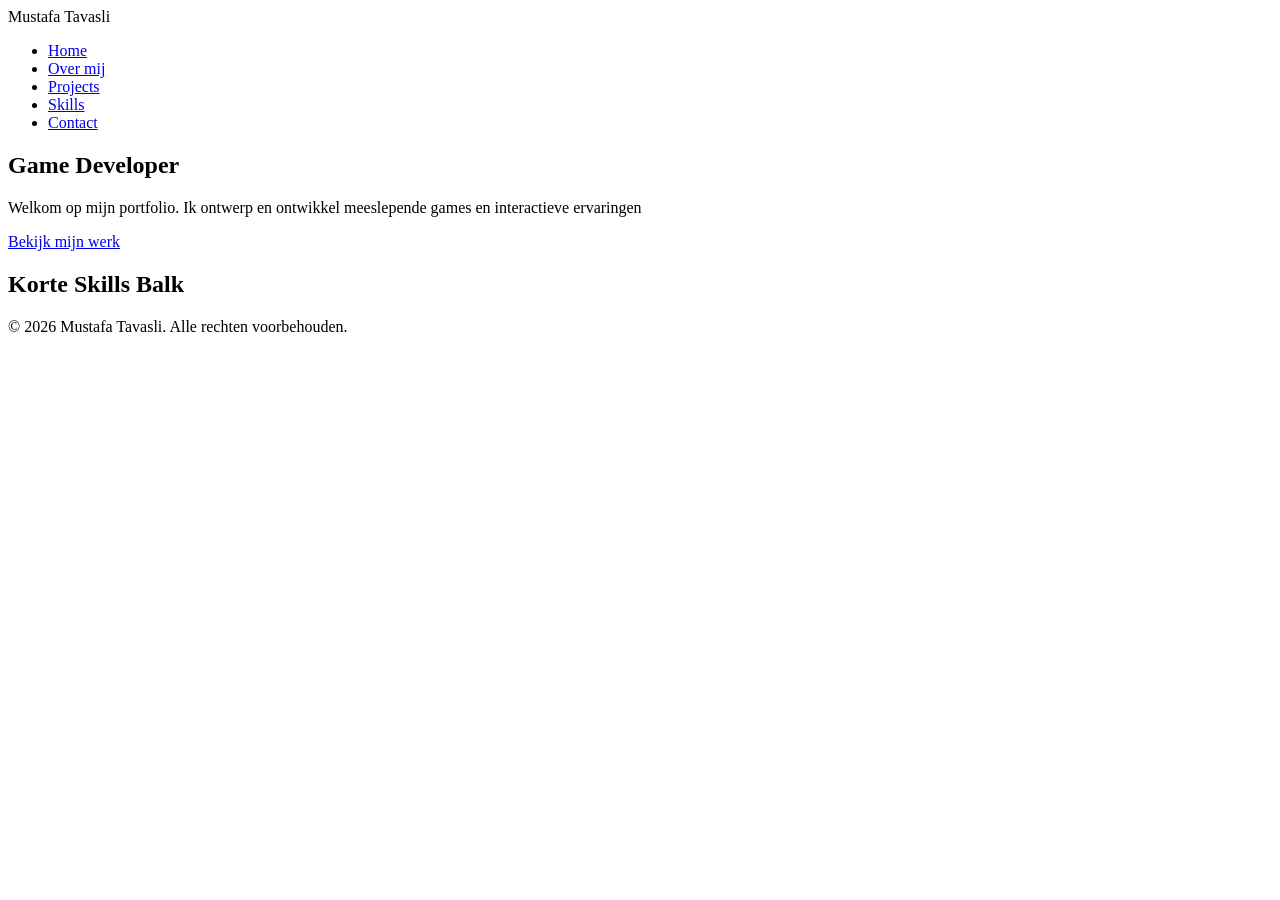
==== index.html @ 4c49d5e8 "Basisstructuur en mappen toegevoegd voor portfolio" ====
<!DOCTYPE html>
<html lang="en">
<head>
    <meta charset="UTF-8">
    <meta name="viewport" content="width=device-width, initial-scale=1.0">
    <title>Portfolio Mustafa Tavasli | Home</title>
    <link rel="stylesheet" href="css/style.css">
</head>
<body>
    <header>
        <div class="logo">Mustafa Tavasli</div>
        <nav>
            <ul>
                <li><a href="index.html" class="active">Home</a></li>
                <li><a href="over-mij.html" class="active">Over mij</a></li>
                <li><a href="projects.html" class="active">Projects</a></li>
                <li><a href="skills.html" class="active">Skills</a></li>
                <li><a href="contact.html" class="active">Contact</a></li>
            </ul>
        </nav>
    </header>

    <main>
        <section class="hero">
            <h1>Game Developer</h1>
            <p>Welkom op mijn portfolio. Ik ontwerp en ontwikkel meeslepende games en interactieve ervaringen</p>
            <a href="projects.html" class="btn">Bekijk mijn werk</a>
        </section>

        <section class="skills-preview">
            <h2>Korte Skills Balk</h2>
            <!--Skills icons-->
        </section>
    </main>

    <footer>
        <p>&copy; 2026 Mustafa Tavasli. Alle rechten voorbehouden.</p>
    </footer>
    <script src="js/script.js"></script>
</body>
</html>
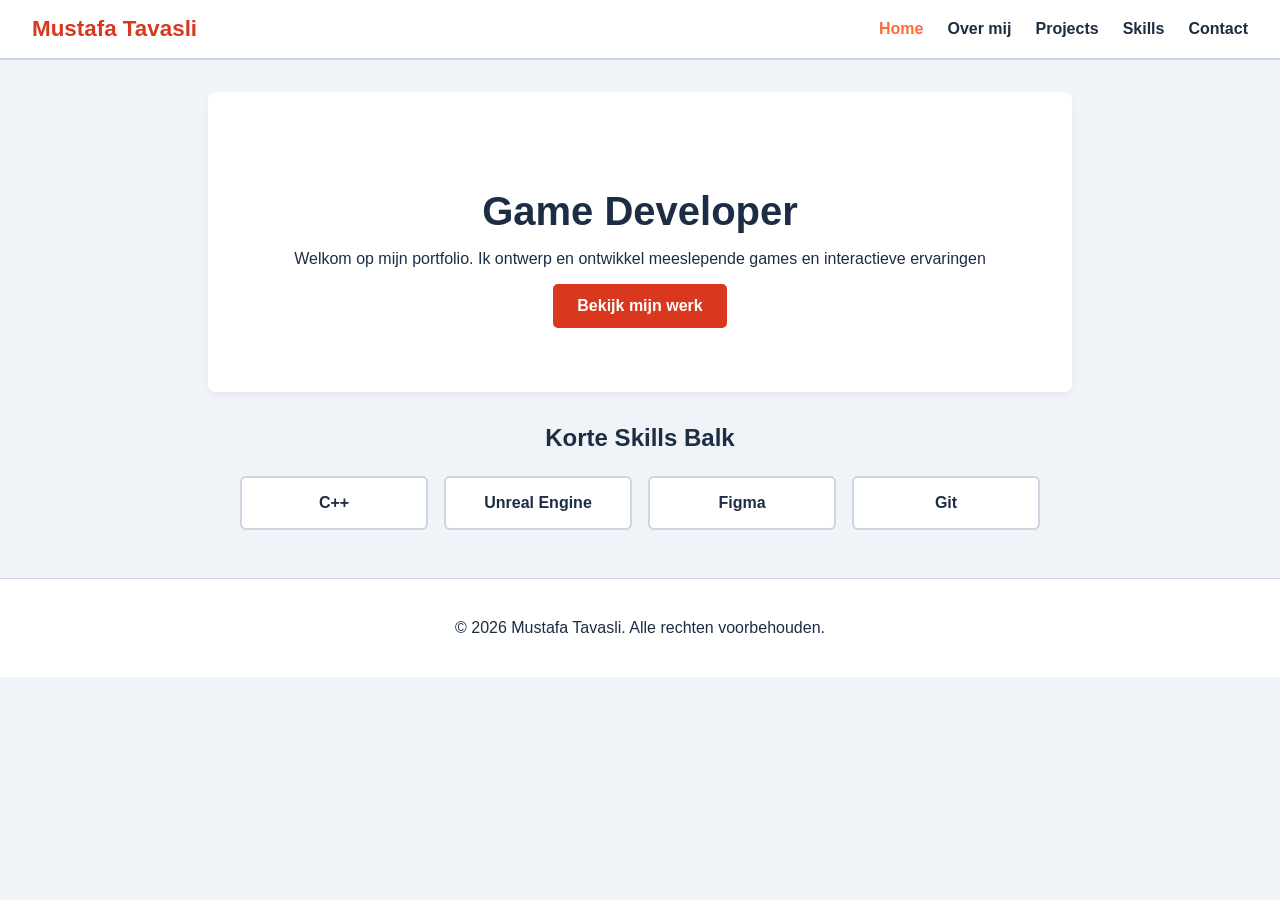
==== commit db31e926: "style gegeven en homepagina gemaakt" ====
--- a/index.html
+++ b/index.html
@@ -12,10 +12,10 @@
         <nav>
             <ul>
                 <li><a href="index.html" class="active">Home</a></li>
-                <li><a href="over-mij.html" class="active">Over mij</a></li>
-                <li><a href="projects.html" class="active">Projects</a></li>
-                <li><a href="skills.html" class="active">Skills</a></li>
-                <li><a href="contact.html" class="active">Contact</a></li>
+                <li><a href="over-mij.html">Over mij</a></li>
+                <li><a href="projects.html">Projects</a></li>
+                <li><a href="skills.html">Skills</a></li>
+                <li><a href="contact.html">Contact</a></li>
             </ul>
         </nav>
     </header>
@@ -29,7 +29,12 @@
 
         <section class="skills-preview">
             <h2>Korte Skills Balk</h2>
-            <!--Skills icons-->
+            <div class="skills-grid">
+                <div class="skill-box">C++</div>
+                <div class="skill-box">Unreal Engine</div>
+                <div class="skill-box">Figma</div>
+                <div class="skill-box">Git</div>
+            </div>
         </section>
     </main>
 
--- a/css/style.css
+++ b/css/style.css
@@ -0,0 +1,119 @@
+:root {
+    --bg-color: #F0F4F8;        /* Lichtijsblauwe achtergrond voor een frisse look */
+    --card-bg: #FFFFFF;         /* Witte kaartjes voor projecten en skills */
+    --primary-red: #D9381E;      /* Rood voor de hoofdknoppen */
+    --accent-orange: #FF6B35;   /* Oranje voor hover-effecten en accenten */
+    --text-color: #1D2D44;      /* Donkerblauw voor de tekst (leest beter dan hard zwart) */
+    --border-color: #CBD5E1;    /* Subtiel randje */
+}
+
+body{
+    background-color: var(--bg-color);
+    color: var(--text-color);
+    font-family: "Segoe UI", 'Segoe UI', Tahoma, Geneva, Verdana, sans-serif;
+    margin: 0;
+    padding: 0;
+}
+
+header{
+    background-color: var(--card-bg);
+    border-bottom: 2px solid var(--border-color);
+    display: flex;
+    justify-content: space-between;
+    align-items: center;
+    padding: 1rem 2rem;
+}
+
+.logo{
+    font-size: 1.4rem;
+    font-weight: bold;
+    color: var(--primary-red);
+}
+
+nav ul{
+    list-style: none;
+    display: flex;
+    gap: 1.5rem;
+    margin: 0;
+    padding: 0;
+}
+
+nav a{
+    text-decoration: none;
+    color: var(--text-color);
+    font-weight: 600;
+    transition: color 0.2s ease;
+}
+
+nav a:hover, nav a.active{
+    color: var(--accent-orange);
+}
+
+
+.hero{
+    text-align: center;
+    padding: 4rem 2rem;
+    background-color: var(--card-bg);
+    margin: 2rem auto;
+    max-width: 800px;
+    border-radius: 8px;
+    box-shadow: 0 4px 6px rgba(0,0,0,0.05);
+}
+
+.hero h1{
+    font-size: 2.5rem;
+    color: var(--text-color);
+    margin-bottom: 1rem;
+}
+
+.btn{
+    display: inline-block;
+    background-color: var(--primary-red);
+    color: #FFFFFF;
+    padding: 0.8rem 1.5rem;
+    text-decoration: none;
+    border-radius: 5px;
+    font-weight: bold;
+    transition: background-color 0.2 ease;
+}
+
+.btn:hover{
+    background-color: var(--accent-orange);
+}
+
+
+.skills-preview{
+    max-width: 800px;
+    margin: 2rem auto;
+    text-align: center;
+}
+
+.skills-grid{
+    display: grid;
+    grid-template-columns: repeat(auto-fit, minmax(120px, 1fr));
+    gap: 1rem;
+    margin-top: 1.5rem;
+}
+
+.skill-box{
+    background-color: var(--card-bg);
+    border: 2px solid var(--border-color);
+    padding: 1rem;
+    border-radius: 6px;
+    font-weight: bold;
+    color: var(--text-color);
+    transition: transform 0.2s ease, border-color 0.2s ease;
+}
+
+.skill-box:hover{
+    transform: translateY(-3px);
+    border-color: var(--accent-orange);
+}
+
+footer{
+    text-align: center;
+    padding: 1.5rem;
+    background-color: var(--card-bg);
+    border-top: 1px solid var(--border-color);
+    margin-top: 3rem;
+}
